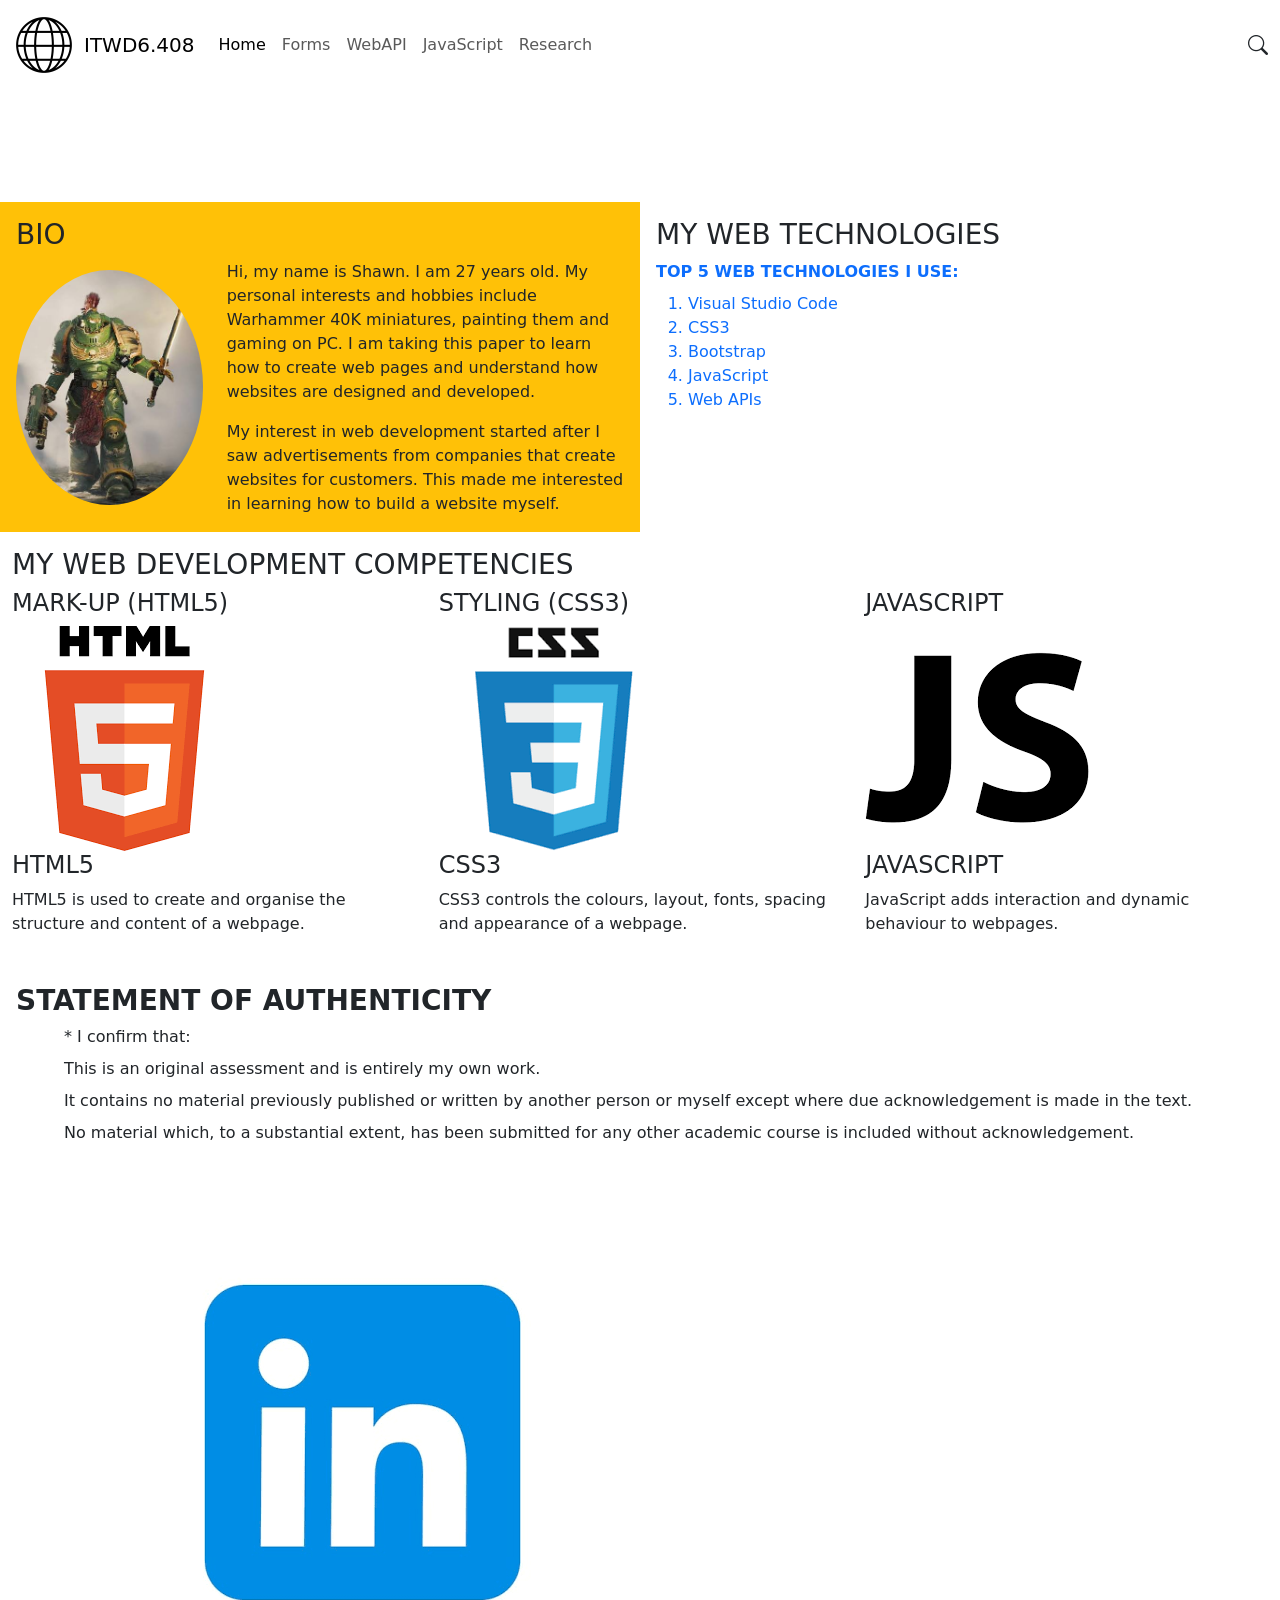
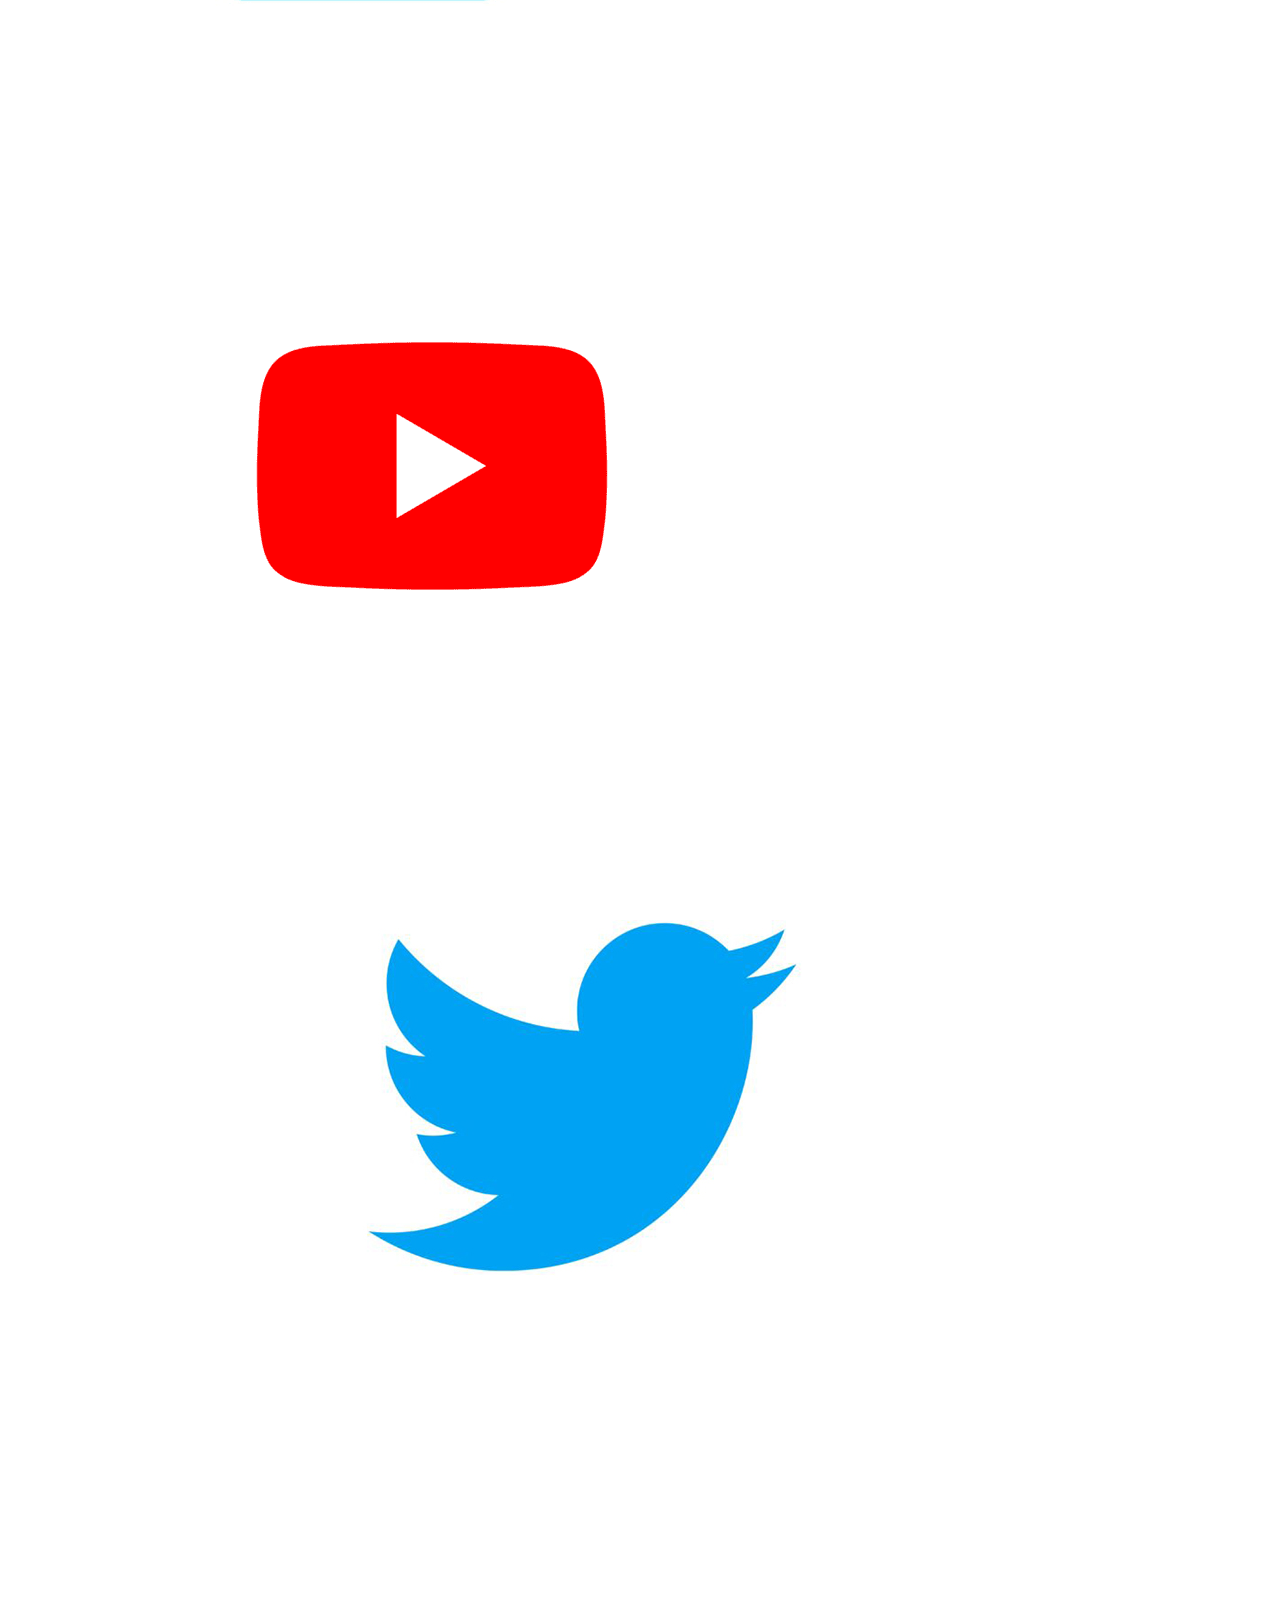
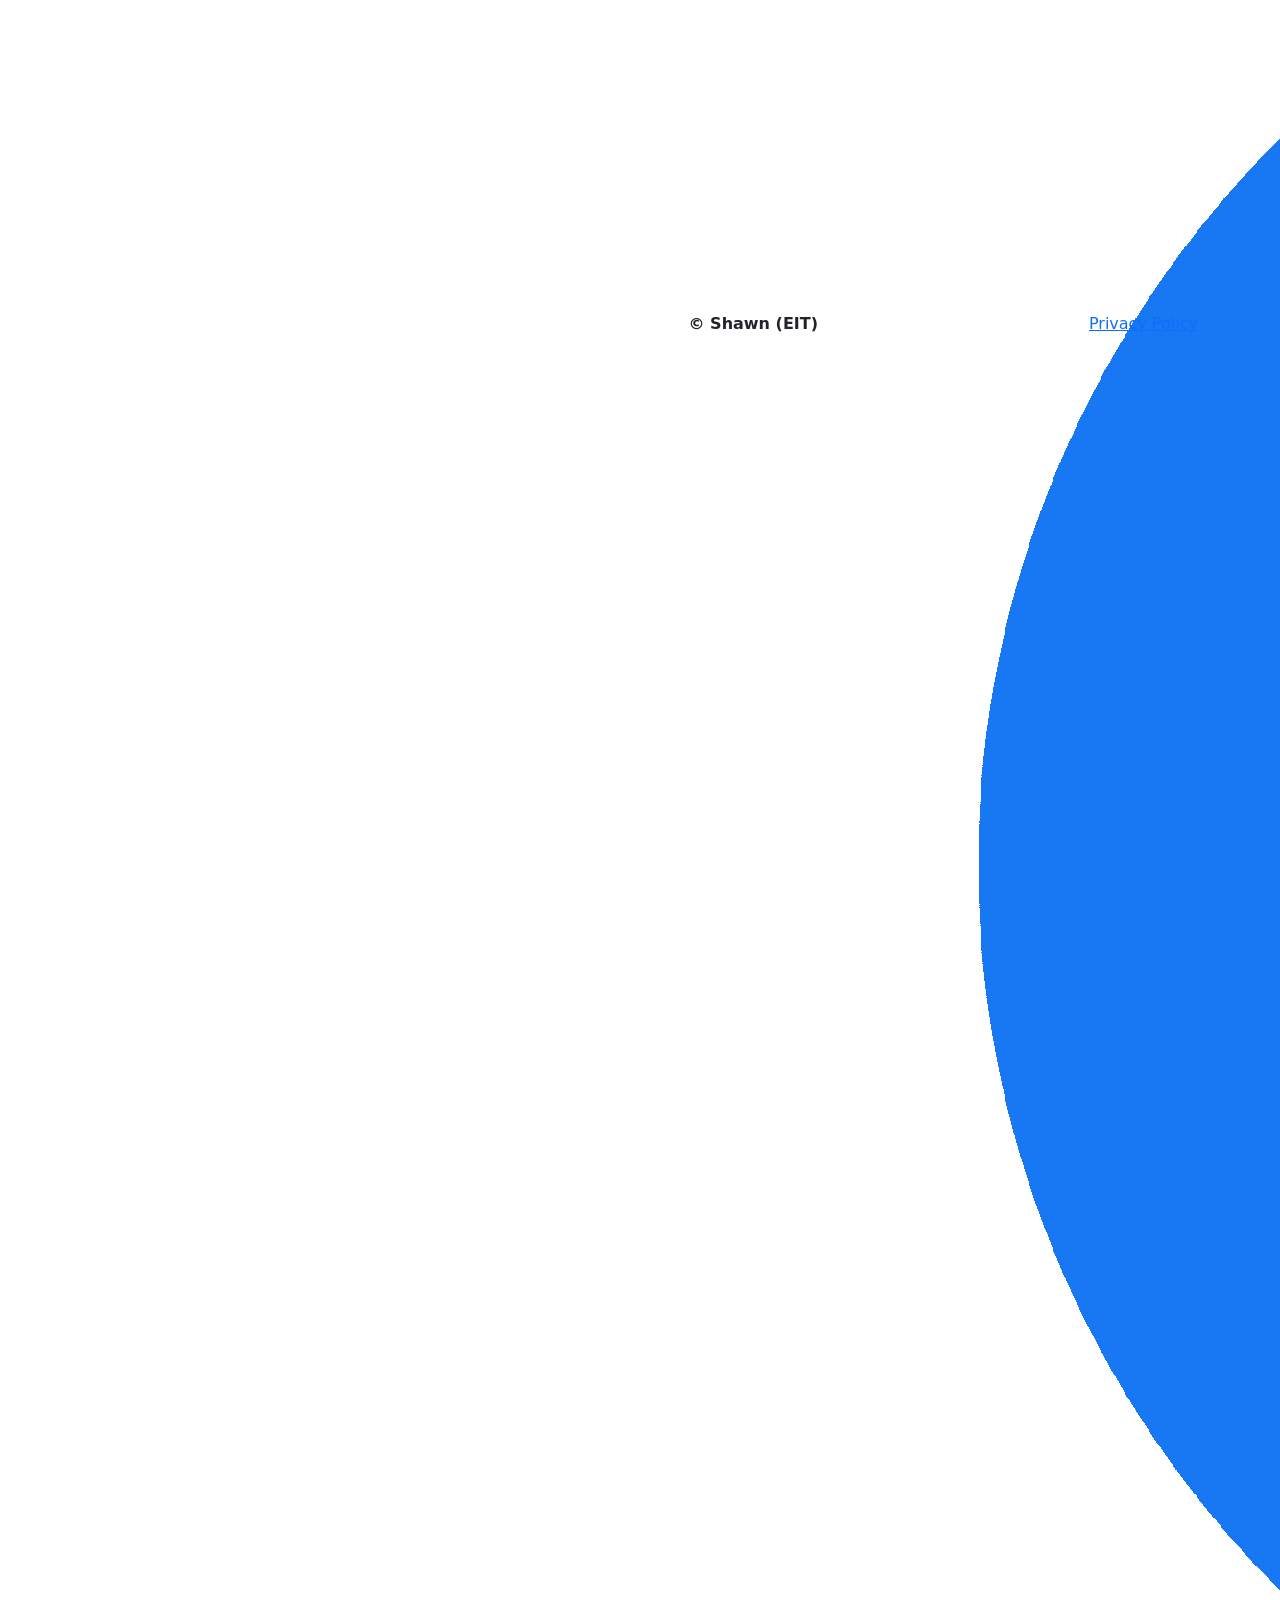
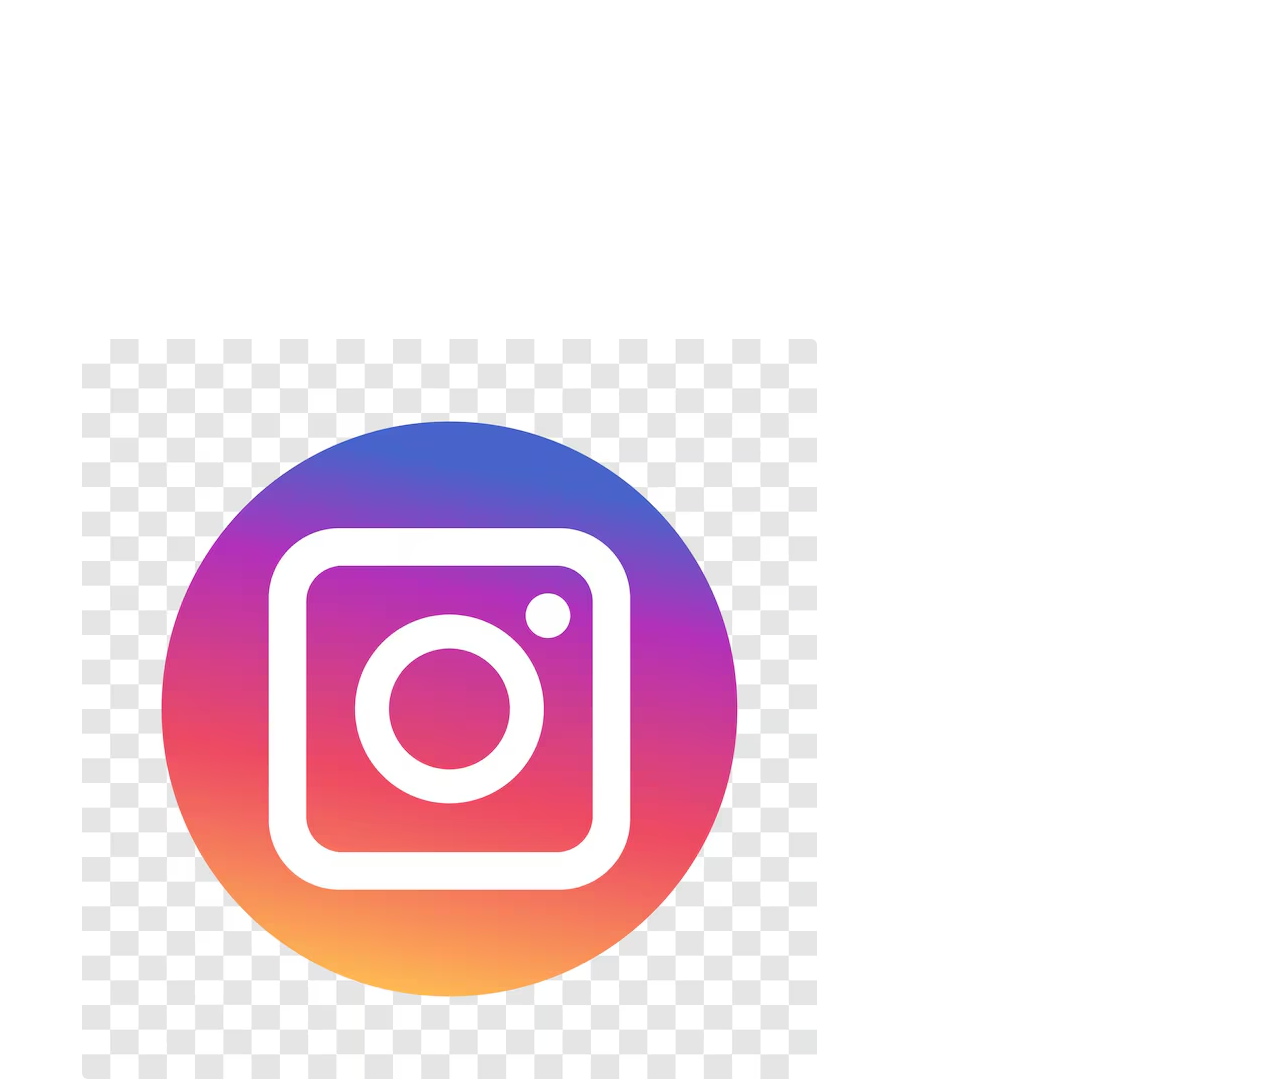
==== index.html @ f1c125c5 "Add files via upload" ====
<!doctype html>
<html lang="en">

<head>
  <meta charset="utf-8">

  <!-- Makes the website resize correctly on mobile devices -->
  <meta name="viewport" content="width=device-width, initial-scale=1">

  <title>Assignment 1</title>

  <!-- Bootstrap CSS:
       Provides the responsive grid, spacing, colours and components -->
  <link href="https://cdn.jsdelivr.net/npm/bootstrap@5.3.8/dist/css/bootstrap.min.css" rel="stylesheet"
    integrity="sha384-sRIl4kxILFvY47J16cr9ZwB07vP4J8+LH7qKQnuqkuIAvNWLzeN8tE5YBujZqJLB" crossorigin="anonymous">

  <!-- Bootstrap Icons:
       Required for icons such as the search magnifier -->
  <link rel="stylesheet" href="https://cdn.jsdelivr.net/npm/bootstrap-icons@1.13.1/font/bootstrap-icons.min.css">

  <!-- Your custom CSS:
       This is placed after Bootstrap so your styles can override Bootstrap -->
  <link href="css/custom.css" rel="stylesheet">

  <link rel="preconnect" href="https://fonts.googleapis.com">
  <link rel="preconnect" href="https://fonts.gstatic.com" crossorigin>
  <link href="https://fonts.googleapis.com/css2?family=Architects+Daughter&display=swap" rel="stylesheet">

</head>

<body>

  <!-- =========================
       NAVIGATION BAR
  ========================== -->
    <!-- =========================
       NAVIGATION BAR
       The same links are used on desktop and inside the mobile hamburger menu.
  ========================== -->
  <header>
    <nav class="navbar navbar-expand-lg custom-navbar">
      <div class="container-fluid">

        <!-- Website logo/name links back to the Home page -->
        <a class="navbar-brand d-flex align-items-center" href="index.html">
          <img src="images/global.png" alt="Global logo" class="me-2 navbar-logo">
          ITWD6.408
        </a>

        <!-- Mobile hamburger button -->
        <button class="navbar-toggler" type="button"
          data-bs-toggle="collapse"
          data-bs-target="#navbarSupportedContent"
          aria-controls="navbarSupportedContent"
          aria-expanded="false"
          aria-label="Toggle navigation">
          <span class="navbar-toggler-icon"></span>
        </button>

        <!--
          This is the ONE navigation menu used by both desktop and mobile.
          Bootstrap collapses these links into the hamburger menu on small screens.
        -->
        <div class="collapse navbar-collapse justify-content-center" id="navbarSupportedContent">

          <ul class="navbar-nav justify-content-center mb-2 mb-lg-0">
          <li class="nav-item">
            <a class="nav-link active" aria-current="page" href="index.html">Home</a>
          </li>

          <li class="nav-item">
            <a class="nav-link" href="formpage.html">Forms</a>
          </li>

          <li class="nav-item">
            <a class="nav-link" href="webapi.html">WebAPI</a>
          </li>

          <li class="nav-item">
            <a class="nav-link" href="java.html">JavaScript</a>
          </li>

          <li class="nav-item">
            <a class="nav-link" href="research.html">Research</a>
          </li>
          </ul>

          <!-- Search icon -->
          <div class="ms-auto d-flex align-items-center">
            <a href="#" class="nav-link" aria-label="Search">
              <i class="bi bi-search fs-5"></i>
            </a>
          </div>

        </div>
      </div>
    </nav>
  </header>


  <main id="home">

    <!-- =========================
         HERO SECTION
    ========================== -->

    <!--
      container-fluid = full-width section
      d-flex = uses Flexbox
      justify-content-center = horizontal centring
      align-items-center = vertical centring
    -->
    <section id="hero" class="container-fluid d-flex justify-content-center align-items-center">

      <!--
        text-center = centres the text
        text-white = changes text to white
      -->
      <div class="hero-box text-center text-white">

        <h5>
          Advanced Internet and Web Learning Portfolio
        </h5>

        <!-- fw-bold makes the heading bold -->
        <h1 class="fw-bold">
          I am Shawn Peipi
        </h1>

        <p class="mb-0">
          And I'm a Web Developer
        </p>

      </div>
    </section>


    <!-- =========================
         BIO AND TECHNOLOGIES
    ========================== -->

    <!--
      container-fluid = full-width section
      p-0 = removes Bootstrap padding
    -->
    <section id="aboutme" class="container-fluid p-0">

      <!--
        row = creates a Bootstrap grid row
        g-0 = removes spacing between columns
      -->
      <div class="row g-0">

        <!--
          col-12 = full width on mobile
          col-md-6 = half width on medium screens and larger
          bg-warning = Bootstrap yellow background
          p-3 = padding on all sides
        -->
        <div class="col-12 col-md-6 bg-warning p-3">

          <h3 class="text-uppercase">
            Bio
          </h3>

          <!--
            row = nested Bootstrap row
            align-items-center = vertically centres the image and text
          -->
          <div class="row align-items-center">

            <!--
              col-12 = full width on very small screens
              col-sm-4 = four columns wide from small screens upwards
              text-center = centres the image
              mb-3 = bottom margin on mobile
              mb-sm-0 = removes bottom margin on larger screens
            -->
            <div class="col-12 col-sm-4 text-center mb-3 mb-sm-0">

              <!--
                img-fluid = makes the image responsive
                rounded-circle = makes the image circular
              -->
              <img src="images/profile.jpg" class="img-fluid rounded-circle profile-image" alt="Profile picture">
            </div>

            <!-- Bio text takes eight of the twelve columns -->
            <div class="col-12 col-sm-8">

              <p>
                Hi, my name is Shawn. I am 27 years old. My personal interests
                and hobbies include Warhammer 40K miniatures, painting them and
                gaming on PC. I am taking this paper to learn how to create web
                pages and understand how websites are designed and developed.
              </p>

              <p class="mb-0">
                My interest in web development started after I saw advertisements
                from companies that create websites for customers. This made me
                interested in learning how to build a website myself.
              </p>

            </div>
          </div>
        </div>


        <!-- MY WEB TECHNOLOGIES -->
        <div class="col-12 col-md-6 technologies-section p-3">

          <h3 class="text-uppercase">
            My Web Technologies
          </h3>

          <!--
            text-primary = Bootstrap blue
            fw-bold = bold
            text-uppercase = changes text to uppercase
            mb-2 = small bottom margin
          -->
          <p class="text-primary fw-bold text-uppercase mb-2">
            Top 5 Web Technologies I Use:
          </p>

          <!-- Ordered numbered list -->
          <ol class="text-primary">
            <li>Visual Studio Code</li>
            <li>CSS3</li>
            <li>Bootstrap</li>
            <li>JavaScript</li>
            <li>Web APIs</li>
          </ol>

        </div>
      </div>
    </section>


    <!-- =========================
         COMPETENCIES SECTION
    ========================== -->

    <!--
      container-fluid = full page width
      py-3 = vertical padding
    -->
    <section id="competencies" class="container-fluid py-3">

      <h3 class="text-uppercase">
        My Web Development Competencies
      </h3>

      <!--
        row = Bootstrap grid row
        g-4 = spacing between columns
        justify-content-center = centres the columns
      -->
      <div class="row g-4 justify-content-center">

        <!--
          col-12 = full width on mobile
          col-md-4 = one-third width on medium screens and larger
        -->
        <div class="col-12 col-md-4">

          <!-- mx-auto horizontally centres the flip box -->
          <div class="flip-box mx-auto">
            <div class="flip-box-inner">

              <div class="flip-box-front">
                <h4>MARK-UP (HTML5)</h4>

                <img src="images/html5.png" class="img-fluid competency-image" alt="HTML5 logo">
              </div>

              <div class="flip-box-back">
                <h4>HTML5</h4>

                <p>
                  HTML5 is used to create and organise the structure and content
                  of a webpage.
                </p>
              </div>

            </div>
          </div>
        </div>


        <!-- CSS3 FLIP BOX -->
        <div class="col-12 col-md-4">

          <div class="flip-box mx-auto">
            <div class="flip-box-inner">

              <div class="flip-box-front">
                <h4>STYLING (CSS3)</h4>

                <img src="images/css3.png" class="img-fluid competency-image" alt="CSS3 logo">
              </div>

              <div class="flip-box-back">
                <h4>CSS3</h4>

                <p>
                  CSS3 controls the colours, layout, fonts, spacing and appearance
                  of a webpage.
                </p>
              </div>

            </div>
          </div>
        </div>


        <!-- JAVASCRIPT FLIP BOX -->
        <div class="col-12 col-md-4">

          <div class="flip-box mx-auto">
            <div class="flip-box-inner">

              <div class="flip-box-front">
                <h4>JAVASCRIPT</h4>

                <img src="images/javascript.png" class="img-fluid competency-image" alt="JavaScript logo">
              </div>

              <div class="flip-box-back">
                <h4>JAVASCRIPT</h4>

                <p>
                  JavaScript adds interaction and dynamic behaviour to webpages.
                </p>
              </div>

            </div>
          </div>
        </div>

      </div>
    </section>


    <!-- =========================
         AUTHENTICITY SECTION
    ========================== -->

    <!--
      container-fluid = full width
      p-3 = padding on every side
    -->
    <section id="authenticity" class="container-fluid p-3">

      <!--
        fw-bold = bold
        text-uppercase = uppercase text
      -->
      <h3 class="fw-bold text-uppercase">
        Statement of Authenticity
      </h3>

      <!-- ps-5 adds left padding to indent the text -->
      <div class="ps-5">

        <!-- mb-2 adds bottom spacing -->
        <p class="mb-2">
          * I confirm that:
        </p>

        <p class="mb-2">
          This is an original assessment and is entirely my own work.
        </p>

        <p class="mb-2">
          It contains no material previously published or written by another
          person or myself except where due acknowledgement is made in the text.
        </p>

        <!-- mb-0 removes the margin under the last paragraph -->
        <p class="mb-0">
          No material which, to a substantial extent, has been submitted for any
          other academic course is included without acknowledgement.
        </p>

      </div>
    </section>

  </main>


  <!-- =========================
       FOOTER
  ========================== -->

  <!--
    container-fluid = full width
    footer-bg = custom footer styling
    py-2 = vertical padding
  -->
  <footer class="footer-bg py-2">

    <div class="container">

      <div class="row align-items-center">

        <!--
        Social icons:
        Full width on small screens.
        Four columns on medium and larger screens.
      -->
        <div class="col-12 col-md-4 order-1 text-center text-md-start mb-3 mb-md-0">

          <a href="#" aria-label="LinkedIn">
            <img src="images/linkedin.png" class="rounded social-icon" alt="LinkedIn logo">
          </a>

          <a href="#" aria-label="YouTube">
            <img src="images/youtube.png" class="rounded social-icon" alt="YouTube logo">
          </a>

          <a href="#" aria-label="Twitter">
            <img src="images/twitter.png" class="rounded social-icon" alt="Twitter logo">
          </a>

          <a href="#" aria-label="Facebook">
            <img src="images/facebook.png" class="rounded social-icon" alt="Facebook logo">
          </a>

          <a href="#" aria-label="Instagram">
            <img src="images/instagram.png" class="rounded social-icon" alt="Instagram logo">
          </a>

        </div>

        <!--
        Copyright:
        Six columns on small screens.
        Four columns on medium and larger screens.
      -->
        <div class="col-6 col-md-4 order-2 text-end">
          <strong>&copy; Shawn (EIT)</strong>
        </div>

        <!--
        Privacy policy:
        Six columns on small screens.
        Four columns on medium and larger screens.
      -->
        <div class="col-6 col-md-4 order-3 text-start text-md-end">
          <a href="#">Privacy Policy</a>
        </div>
      </div>

    </div>

  </footer>





  <!-- Bootstrap JavaScript
       Required for the mobile hamburger menu -->
  <script src="https://cdn.jsdelivr.net/npm/bootstrap@5.3.8/dist/js/bootstrap.bundle.min.js"></script>

</body>

</html>
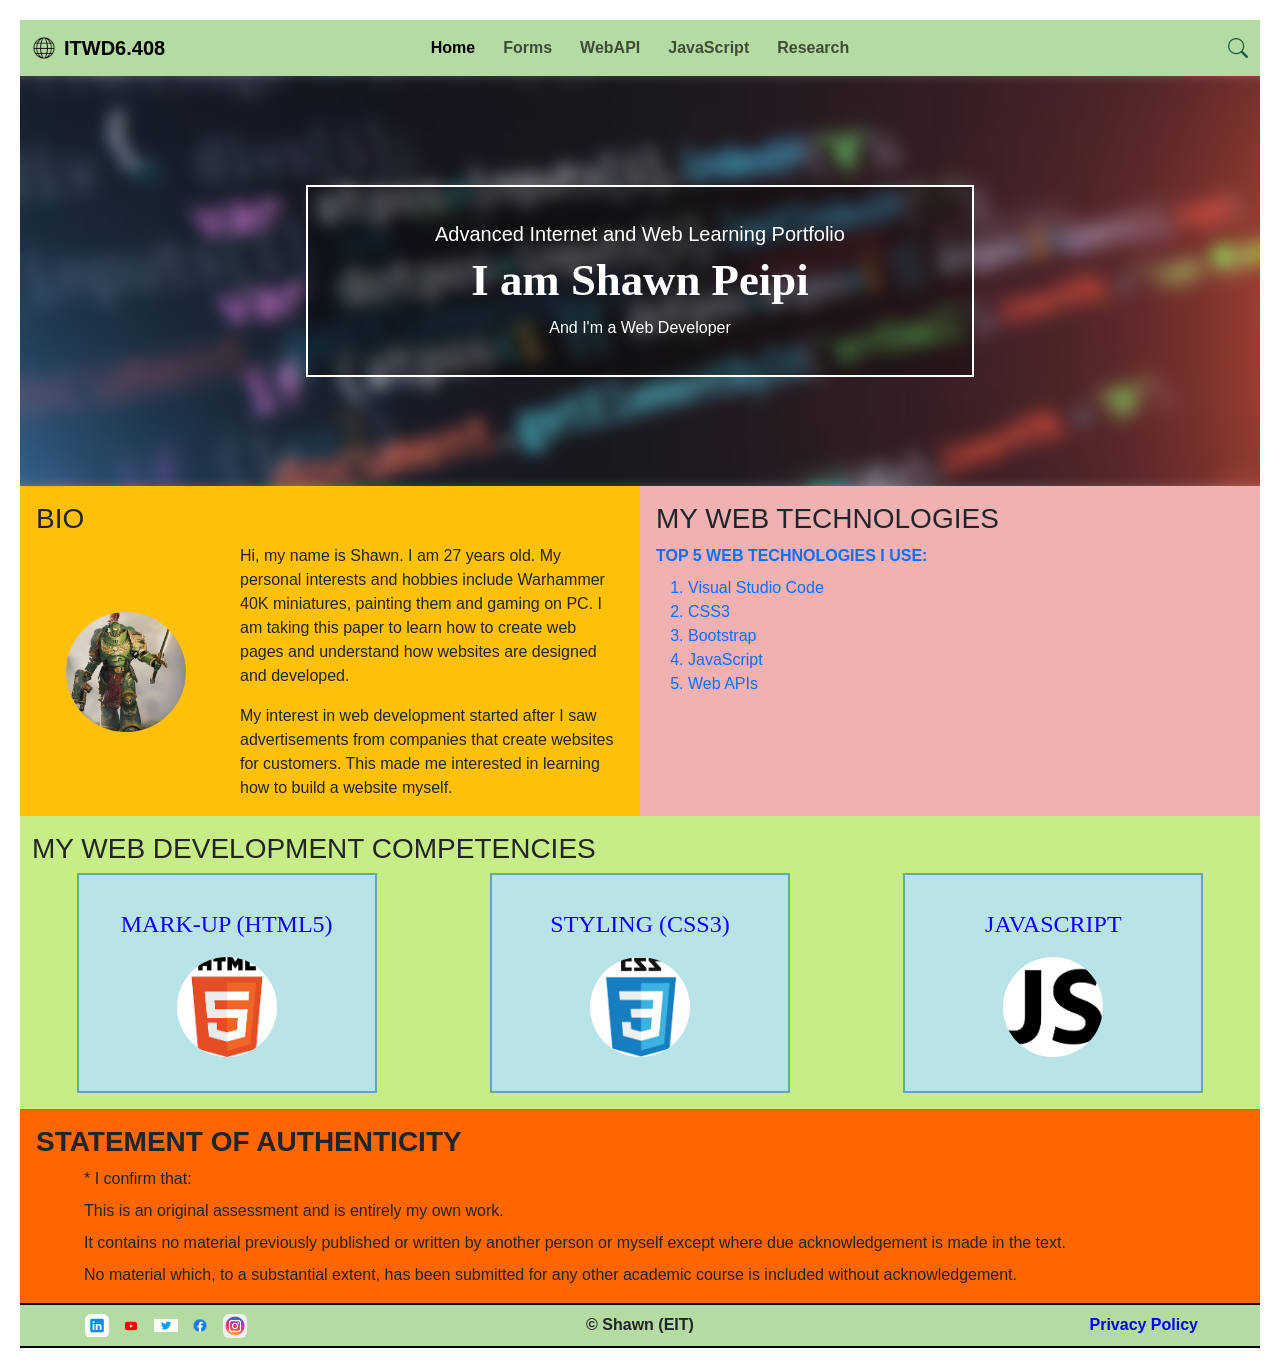
==== commit e719f400: "Restore index.html content from previous version" ====
--- a/index.html
+++ b/index.html
@@ -20,7 +20,7 @@
 
   <!-- Your custom CSS:
        This is placed after Bootstrap so your styles can override Bootstrap -->
-  <link href="css/custom.css" rel="stylesheet">
+  <link href="custom.css" rel="stylesheet">
 
   <link rel="preconnect" href="https://fonts.googleapis.com">
   <link rel="preconnect" href="https://fonts.gstatic.com" crossorigin>
@@ -466,4 +466,4 @@
 
 </body>
 
-</html>+</html>
--- a/custom.css
+++ b/custom.css
@@ -0,0 +1,1162 @@
+/* =========================================
+   GENERAL PAGE STYLING
+========================================= */
+
+/* Removes default spacing around the webpage */
+body {
+  margin: 0;
+}
+
+
+/* =========================================
+   NAVIGATION BAR
+========================================= */
+
+/* Navigation background colour */
+.custom-navbar {
+  background-color: #b4dba2;
+}
+
+/* Allows the desktop menu to be centred against the whole navbar */
+.custom-navbar .container-fluid {
+  position: relative;
+}
+
+/* Global logo size */
+.navbar-logo {
+  width: 24px;
+  height: 24px;
+  object-fit: contain;
+}
+
+/* Bold navbar text */
+.navbar-brand,
+.navbar .nav-link {
+  font-weight: bold;
+}
+
+/* Space between navigation links */
+.navbar-nav {
+  gap: 0.75rem;
+}
+
+/* Search icon area */
+.search-area {
+  margin-left: auto;
+}
+
+/* Search icon */
+.navbar .bi-search {
+  color: #245b48;
+  font-size: 1.25rem;
+}
+
+/* Search icon hover colour */
+.navbar .bi-search:hover {
+  color: #000000;
+}
+
+/*
+  On large screens, the navigation links are positioned
+  in the exact horizontal centre of the whole navbar.
+*/
+@media (min-width: 992px) {
+  .navbar-collapse {
+    position: static;
+  }
+
+  .navbar-nav {
+    position: absolute;
+    left: 50%;
+    transform: translateX(-50%);
+    margin: 0 !important;
+  }
+
+  .search-area {
+    margin-left: auto;
+  }
+}
+
+
+/* =========================================
+   HERO SECTION
+========================================= */
+
+/* Hero section size and positioning */
+#hero {
+  position: relative;
+  min-height: 410px;
+  overflow: hidden;
+}
+
+/* Hero background image */
+#hero::before {
+  content: "";
+  position: absolute;
+  inset: 0;
+  background-image: url("../images/javascript-code.jpg");
+  background-size: cover;
+  background-position: center;
+  background-repeat: no-repeat;
+  filter: blur(8px);
+  transform: scale(1.05);
+  z-index: 0;
+}
+
+/* Box placed over the hero image */
+.hero-box {
+  position: relative;
+  z-index: 1;
+  width: 55%;
+  max-width: 700px;
+  padding: 35px;
+  border: 2px solid white;
+  background-color: rgba(0, 0, 0, 0.35);
+}
+
+/* Main hero heading */
+.hero-box h1 {
+  font-size: 2.8rem;
+}
+
+
+/* =========================================
+   BIO AND TECHNOLOGIES
+========================================= */
+
+/* Profile image */
+.profile-image {
+  width: 120px;
+  height: 120px;
+  object-fit: cover;
+}
+
+/* Technologies section background */
+.technologies-section {
+  background-color: #efb1b1;
+}
+
+
+/* =========================================
+   COMPETENCIES SECTION
+========================================= */
+
+/* Competencies section background */
+#competencies {
+  background-color: #c9ed86;
+}
+
+/* Flip box outer container */
+.flip-box {
+  width: 100%;
+  max-width: 300px;
+  height: 220px;
+  background-color: transparent;
+  perspective: 1000px;
+}
+
+/* Flip box moving section */
+.flip-box-inner {
+  position: relative;
+  width: 100%;
+  height: 100%;
+  text-align: center;
+  transition: transform 0.7s;
+  transform-style: preserve-3d;
+}
+
+/* Rotates the box when hovered */
+.flip-box:hover .flip-box-inner {
+  transform: rotateY(180deg);
+}
+
+/* Front and back sides */
+.flip-box-front,
+.flip-box-back {
+  position: absolute;
+  width: 100%;
+  height: 100%;
+  padding: 15px;
+  border: 2px solid #65a9a3;
+  background-color: #b8e4e8;
+  backface-visibility: hidden;
+  font-family: "Architects Daughter", cursive;
+  color: #1100fa;
+  display: flex;
+  flex-direction: column;
+  justify-content: center;
+  align-items: center;
+  text-align: center;
+}
+
+/* Back side starts rotated */
+.flip-box-back {
+  transform: rotateY(180deg);
+}
+
+/* Competency logo size */
+.competency-image {
+  display: block;
+  width: 100px;
+  height: 100px;
+  margin-top: 10px;
+  object-fit: cover;
+  border-radius: 50%;
+}
+
+
+/* =========================================
+   AUTHENTICITY SECTION
+========================================= */
+
+/* Authenticity section background */
+#authenticity {
+  background-color: #ff6600;
+}
+
+
+/* =========================================
+   FOOTER
+========================================= */
+
+/* Footer background and borders */
+.footer-bg {
+  background-color: #b4dba2;
+  border-top: 2px solid #000000;
+  border-bottom: 2px solid #000000;
+}
+
+/* Vertically centres the footer contents */
+.footer-bg .row {
+  align-items: center;
+}
+
+/* Footer links */
+.footer-bg a {
+  color: blue;
+  font-weight: bold;
+  text-decoration: none;
+}
+
+/* Underlines footer text links when hovered */
+.footer-bg a:hover {
+  text-decoration: underline;
+}
+
+/* Social media links */
+.footer-bg .row>div:first-child a {
+  display: inline-block;
+  line-height: 1;
+  text-decoration: none;
+}
+
+/* Social media icons */
+.social-icon {
+  display: inline-block;
+  width: 24px;
+  height: 24px;
+  margin: 0 3px;
+  object-fit: contain;
+  border-radius: 4px;
+  vertical-align: middle;
+}
+
+/*
+  On medium and larger screens:
+  social icons use the left column,
+  copyright remains centred,
+  Privacy Policy stays on the right.
+*/
+@media (min-width: 768px) {
+
+  /* Social icons align left */
+  .footer-bg .row>div:first-child {
+    margin-bottom: 0;
+    text-align: left !important;
+  }
+
+  /* Copyright remains centred in the middle column */
+  .footer-bg .row>div:nth-child(2) {
+    text-align: center !important;
+  }
+
+  /* Privacy Policy stays on the right */
+  .footer-bg .row>div:nth-child(3) {
+    text-align: right !important;
+  }
+}
+
+
+/* =========================================
+   MOBILE RESPONSIVE CHANGES
+========================================= */
+
+@media (max-width: 767.98px) {
+
+  /* Makes the hero shorter on mobile */
+  #hero {
+    min-height: 300px;
+  }
+
+  /* Makes the hero box wider on mobile */
+  .hero-box {
+    width: 90%;
+    padding: 20px;
+  }
+
+  /* Makes the hero heading smaller on mobile */
+  .hero-box h1 {
+    font-size: 2rem;
+  }
+
+  /*
+    Social icons take the full first row
+    and remain centred.
+  */
+  .footer-bg .row>div:first-child {
+    margin-bottom: 8px;
+    text-align: center !important;
+  }
+
+  /*
+    Copyright stays inside the left half
+    of the second row and moves towards the centre.
+  */
+  .footer-bg .row>div:nth-child(2) {
+    text-align: right !important;
+    padding-right: 8px;
+  }
+
+  /*
+    Privacy Policy stays inside the right half
+    and moves slightly further towards the right.
+  */
+  .footer-bg .row>div:nth-child(3) {
+    text-align: right !important;
+    padding-right: 18px;
+  }
+
+  /* Keeps social icons compact on mobile */
+  .social-icon {
+    width: 24px;
+    height: 24px;
+    margin: 0 3px;
+  }
+}
+
+
+/* =========================================
+   MOBILE AND TABLET NAVIGATION
+========================================= */
+
+@media (max-width: 991.98px) {
+
+  /* Removes navigation gaps and centres links */
+  .navbar-nav {
+    gap: 0;
+    text-align: center;
+  }
+
+  /* Centres the search area */
+  .search-area {
+    justify-content: center;
+    margin-left: 0;
+    padding-bottom: 0.5rem;
+  }
+}
+
+
+
+
+
+
+
+
+/* =====================================
+   HTML FORM BOX
+===================================== */
+
+.form-box {
+  background-color: #f2f2f2;
+  border: 1px solid #cccccc;
+  padding: 20px;
+  margin-bottom: 20px;
+}
+
+
+
+/* =====================================
+   java movie listind
+===================================== */
+/* Movie card */
+.movie-card {
+  border: 1px solid #ccc;
+  border-radius: 10px;
+  padding: 15px;
+  background-color: white;
+  box-shadow: 0 2px 8px rgba(0, 0, 0, 0.15);
+}
+
+/* Movie poster */
+.movie-poster {
+  width: 100%;
+  height: 400px;
+  object-fit: cover;
+  border-radius: 8px;
+}
+
+/* Movie title */
+.movie-card h3 {
+  font-size: 1.3rem;
+}
+
+/* Main heading */
+h1 {
+  font-family: "Architects Daughter", cursive;
+}
+
+
+/* =====================================================
+           GENERAL PAGE
+        ===================================================== */
+
+body {
+  font-family: Arial, sans-serif;
+  margin: 20px;
+}
+
+
+/* =====================================================
+           WEB API LAYOUT
+        ===================================================== */
+
+.webapi-container {
+  display: grid;
+
+  /* Buttons on left, content on right */
+  grid-template-columns: 160px 1fr;
+
+  gap: 20px;
+}
+
+
+/* =====================================================
+           JSON / REST BUTTONS
+        ===================================================== */
+
+.api-buttons {
+  display: flex;
+  flex-direction: column;
+  gap: 5px;
+}
+
+
+.api-btn {
+  padding: 12px;
+
+  border: 1px solid #555;
+
+  background-color: white;
+
+  font-weight: bold;
+
+  cursor: pointer;
+
+  text-align: center;
+}
+
+
+/* Active button */
+.api-btn.active {
+  background-color: orange;
+}
+
+
+/* =====================================================
+           CONTENT SECTIONS
+        ===================================================== */
+
+.api-content {
+  display: none;
+}
+
+
+/* Currently selected content */
+.api-content.active {
+  display: block;
+}
+
+
+/* =====================================================
+           JSON RULES
+        ===================================================== */
+
+.json-rules {
+  display: grid;
+
+  grid-template-columns: repeat(2, 1fr);
+
+  gap: 10px;
+
+  margin-top: 15px;
+}
+
+
+.json-rule {
+  background-color: #f0f0f0;
+
+  border: 1px solid #999;
+
+  padding: 10px;
+}
+
+
+.json-rule h4 {
+  margin-top: 0;
+}
+
+
+.code-example {
+  color: blue;
+
+  font-size: 13px;
+
+  font-family: monospace;
+}
+
+
+/* =====================================================
+           REST API DATA
+        ===================================================== */
+
+#raw-data {
+  display: grid;
+
+  grid-template-columns: repeat(2, 1fr);
+
+  gap: 10px;
+
+  margin-top: 15px;
+}
+
+
+.record {
+  background-color: #f0f0f0;
+
+  border: 1px solid #999;
+
+  padding: 10px;
+}
+
+
+.record p {
+  margin: 5px 0;
+}
+
+
+/* =====================================================
+           MOBILE RESPONSIVE DESIGN
+        ===================================================== */
+
+@media (max-width: 768px) {
+
+  /* Put buttons above content */
+  .webapi-container {
+    display: block;
+  }
+
+
+  /* Buttons next to each other */
+  .api-buttons {
+    display: grid;
+
+    grid-template-columns: 1fr 1fr;
+
+    margin-bottom: 20px;
+
+    gap: 0;
+  }
+
+
+  /* One JSON rule per row */
+  .json-rules {
+    grid-template-columns: 1fr;
+  }
+
+
+  /* One Supabase record per row */
+  #raw-data {
+    grid-template-columns: 1fr;
+  }
+
+}
+
+/* =====================================================
+           java page
+        ===================================================== */
+
+/*Read More/Less*/
+#abstract {
+  font-style: italic;
+  color: blue;
+  font-size: 1.2em;
+}
+
+#detailed {
+  font-style: normal;
+  color: black;
+  font-size: 1.0em;
+  display: none;
+}
+
+
+/* ==========================================================
+   JAVASCRIPT DEMONSTRATION PAGE
+   ========================================================== */
+
+
+/* ----------------------------------------------------------
+   LEFT SIDE DEMO BUTTONS
+   ---------------------------------------------------------- */
+
+.demo-button {
+  background-color: white;
+  color: blue;
+  border: 2px solid #777777;
+  border-radius: 0;
+  font-weight: bold;
+  padding: 10px;
+}
+
+
+/* Changes colour when mouse is over the button */
+.demo-button:hover {
+  background-color: #eeeeee;
+  color: blue;
+}
+
+
+/* Currently selected demo button */
+.demo-button.active-demo {
+  background-color: orange;
+  color: blue;
+  border-color: #777777;
+}
+
+
+
+/* ----------------------------------------------------------
+   DEMO CONTENT
+   ---------------------------------------------------------- */
+
+.demo-section {
+  min-height: 500px;
+  padding: 10px 20px;
+}
+
+
+.demo-section h2 {
+  font-weight: bold;
+}
+
+
+.demo-section h4 {
+  margin-top: 15px;
+}
+
+
+
+/* ----------------------------------------------------------
+   MOVIE CARDS
+   ---------------------------------------------------------- */
+
+.movie-card {
+  border: 1px solid #cccccc;
+  background-color: white;
+  padding: 15px;
+  height: 100%;
+  box-shadow: 0 2px 5px rgba(0, 0, 0, 0.10);
+}
+
+
+/* Movie poster images */
+.movie-poster {
+  display: block;
+  width: 100%;
+  height: 280px;
+  object-fit: contain;
+  margin-left: auto;
+  margin-right: auto;
+}
+
+
+
+/* ----------------------------------------------------------
+   DEMO 2
+   ---------------------------------------------------------- */
+
+#watchList {
+  max-width: 700px;
+}
+
+
+
+/* ----------------------------------------------------------
+   DEMO 3
+   ---------------------------------------------------------- */
+
+#page_content {
+  padding: 20px;
+  transition:
+    background-color 0.3s,
+    font-size 0.3s;
+}
+
+
+/* Limit width of customise dropdown boxes */
+.demo-select {
+  max-width: 300px;
+}
+
+
+/* Clone Wars image */
+.demo-movie-image {
+  display: block;
+  width: 300px;
+  max-width: 100%;
+  height: auto;
+  margin-top: 15px;
+  margin-bottom: 20px;
+}
+
+
+
+/* ----------------------------------------------------------
+   DEMO 4 SHOPPING CART
+   ---------------------------------------------------------- */
+
+.shopping-cart {
+  max-width: 800px;
+  padding: 20px;
+  border: 1px solid #cccccc;
+  background-color: #f8f9fa;
+}
+
+
+.cart-item {
+  border-bottom: 1px solid #cccccc;
+  padding: 12px 0;
+}
+
+
+
+/* ----------------------------------------------------------
+   SMALL SCREEN / MOBILE
+   ---------------------------------------------------------- */
+
+@media (max-width: 767px) {
+
+  .demo-section {
+    padding: 10px 5px;
+  }
+
+
+  .movie-poster {
+    height: 230px;
+  }
+
+
+  .demo-button {
+    width: 100%;
+  }
+
+}
+
+
+
+
+
+
+
+/* =========================================================
+   RESEARCH PAGE
+   ========================================================= */
+
+
+/*
+    Background for the Research page.
+*/
+.research-section {
+  min-height: 80vh;
+  background-color: #f8f9fa;
+}
+
+
+/* Main heading */
+.research-main-title {
+  font-family: "Architects Daughter", cursive;
+  font-size: 2rem;
+  font-weight: bold;
+  margin-bottom: 10px;
+}
+
+
+/* Introduction underneath heading */
+.research-intro {
+  color: #444;
+  margin-bottom: 0;
+}
+
+
+
+/* =========================================================
+   BOOTSTRAP GRID + FLEXBOX
+   ========================================================= */
+
+
+/*
+    Bootstrap provides the responsive columns.
+
+    d-flex is also used on the Bootstrap columns in the HTML.
+
+    Desktop = 3 cards
+    Tablet = 2 cards
+    Mobile = 1 card
+*/
+.research-row>div {
+  display: flex;
+}
+
+
+
+/* =========================================================
+   FLIP CARD
+   ========================================================= */
+
+
+/*
+    The outside container for each card.
+
+    perspective creates the 3D appearance.
+*/
+.research-flip-card {
+  width: 100%;
+  height: 430px;
+
+  background-color: transparent;
+
+  perspective: 1000px;
+
+  cursor: pointer;
+}
+
+
+/*
+    Holds both the front and back of the card.
+*/
+.research-flip-inner {
+  position: relative;
+
+  width: 100%;
+  height: 100%;
+
+  transition: transform 0.7s ease;
+
+  transform-style: preserve-3d;
+}
+
+
+/*
+    Desktop:
+    Hovering the mouse flips the research card.
+*/
+.research-flip-card:hover .research-flip-inner {
+  transform: rotateY(180deg);
+}
+
+
+/*
+    Mobile/tablet:
+    JavaScript adds the flipped class when tapped.
+*/
+.research-flip-card.flipped .research-flip-inner {
+  transform: rotateY(180deg);
+}
+
+
+
+/* =========================================================
+   FRONT AND BACK OF CARD
+   ========================================================= */
+
+.research-flip-front,
+.research-flip-back {
+  position: absolute;
+
+  width: 100%;
+  height: 100%;
+
+  border: 2px solid #e19421;
+  border-radius: 6px;
+
+  box-shadow: 0 4px 10px rgba(0, 0, 0, 0.15);
+
+  backface-visibility: hidden;
+  -webkit-backface-visibility: hidden;
+}
+
+
+
+/* =========================================================
+   FRONT OF CARD
+   ========================================================= */
+
+
+/*
+    Flexbox centres the heading, image and text.
+*/
+.research-flip-front {
+  display: flex;
+
+  flex-direction: column;
+
+  justify-content: center;
+
+  align-items: center;
+
+  text-align: center;
+
+  background-color: #fff1dc;
+
+  padding: 20px;
+}
+
+
+/* Front card headings */
+.research-flip-front h2 {
+  display: flex;
+
+  align-items: center;
+
+  justify-content: center;
+
+  min-height: 65px;
+
+  font-size: 1.15rem;
+
+  font-weight: bold;
+
+  margin-bottom: 15px;
+}
+
+
+/* Images displayed on card fronts */
+.research-flip-front img {
+  display: block;
+
+  width: 100%;
+
+  max-width: 260px;
+
+  height: 190px;
+
+  object-fit: contain;
+
+  margin-left: auto;
+
+  margin-right: auto;
+
+  margin-bottom: 15px;
+}
+
+
+/* Hover/tap message */
+.flip-message {
+  font-size: 0.9rem;
+
+  font-weight: bold;
+
+  color: #555;
+
+  margin-top: 5px;
+
+  margin-bottom: 0;
+}
+
+
+
+/* =========================================================
+   BACK OF CARD
+   ========================================================= */
+
+.research-flip-back {
+  transform: rotateY(180deg);
+
+  background-color: #fff8ee;
+
+  padding: 18px;
+
+  text-align: left;
+
+  /*
+        Allows longer research answers to scroll
+        while keeping all cards equal in size.
+    */
+  overflow-y: auto;
+}
+
+
+/* Back heading */
+.research-flip-back h2 {
+  font-size: 1.15rem;
+
+  font-weight: bold;
+
+  text-align: center;
+
+  margin-bottom: 12px;
+}
+
+
+/* Paragraph text */
+.research-flip-back p {
+  font-size: 0.88rem;
+
+  line-height: 1.45;
+}
+
+
+/* Ordered research lists */
+.research-flip-back ol {
+  padding-left: 23px;
+
+  margin-bottom: 15px;
+}
+
+
+/* Individual list items */
+.research-flip-back li {
+  font-size: 0.84rem;
+
+  line-height: 1.4;
+
+  margin-bottom: 8px;
+}
+
+
+
+/* =========================================================
+   REFERENCES
+   ========================================================= */
+
+.research-reference {
+  margin-top: 15px;
+
+  padding-top: 10px;
+
+  border-top: 1px solid #aaa;
+
+  font-size: 0.85rem;
+}
+
+
+/* Clickable reference hyperlinks */
+.research-reference a {
+  color: #0d6efd;
+
+  font-weight: bold;
+
+  text-decoration: underline;
+}
+
+
+/* Reference hover effect */
+.research-reference a:hover {
+  text-decoration: none;
+}
+
+
+
+/* =========================================================
+   TABLET MEDIA QUERY
+   ========================================================= */
+
+@media screen and (max-width: 991px) {
+
+  /*
+        Bootstrap col-md-6 displays two cards per row.
+    */
+  .research-flip-card {
+    height: 470px;
+  }
+
+}
+
+
+
+/* =========================================================
+   MOBILE MEDIA QUERY
+   ========================================================= */
+
+@media screen and (max-width: 767px) {
+
+  /*
+        Bootstrap col-12 displays one card per row.
+    */
+
+  .research-section {
+    padding-left: 5px;
+    padding-right: 5px;
+  }
+
+
+  .research-main-title {
+    font-size: 1.6rem;
+  }
+
+
+  .research-intro {
+    font-size: 0.95rem;
+  }
+
+
+  .research-flip-card {
+    height: 500px;
+  }
+
+
+  .research-flip-front img {
+    max-width: 240px;
+    height: 180px;
+  }
+
+
+  .research-flip-front h2 {
+    font-size: 1.05rem;
+  }
+
+}
+
+
+
+/* =========================================================
+   SMALL MOBILE DEVICES
+   ========================================================= */
+
+@media screen and (max-width: 400px) {
+
+  .research-flip-card {
+    height: 540px;
+  }
+
+
+  .research-flip-back {
+    padding: 15px;
+  }
+
+
+  .research-flip-back li {
+    font-size: 0.82rem;
+  }
+
+}
